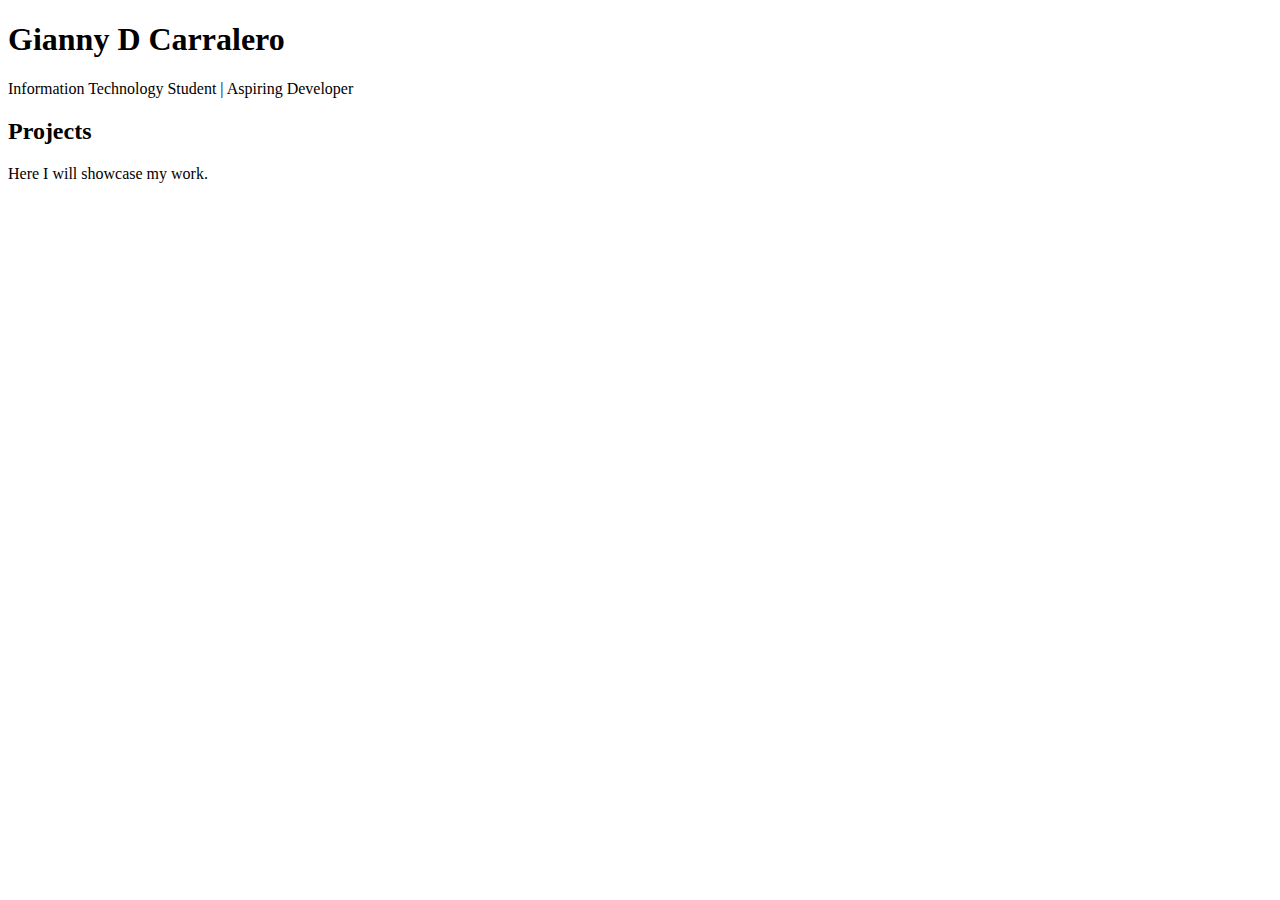
==== index.html @ cae55434 "Initial commit - added basic project files" ====
<!DOCTYPE html>
<html lang="en">
    <head>
        <meta charset="UTF-8">
        <meta name="viewport" content="width-device-width, initial-scale=1.0">
        <title>Gianny D Gianny</title>
        <link rel="stylesheet" href="style.css">
    </head>
    <body>
        <header>
            <h1>Gianny D Carralero</h1>
            <p>Information Technology Student | Aspiring Developer</p>
        </header>

        <section id="projects">
            <h2>Projects</h2>
            <p>Here I will showcase my work.</p>
        </section>

        <script src="script.js"></script>
    </body>
</html>
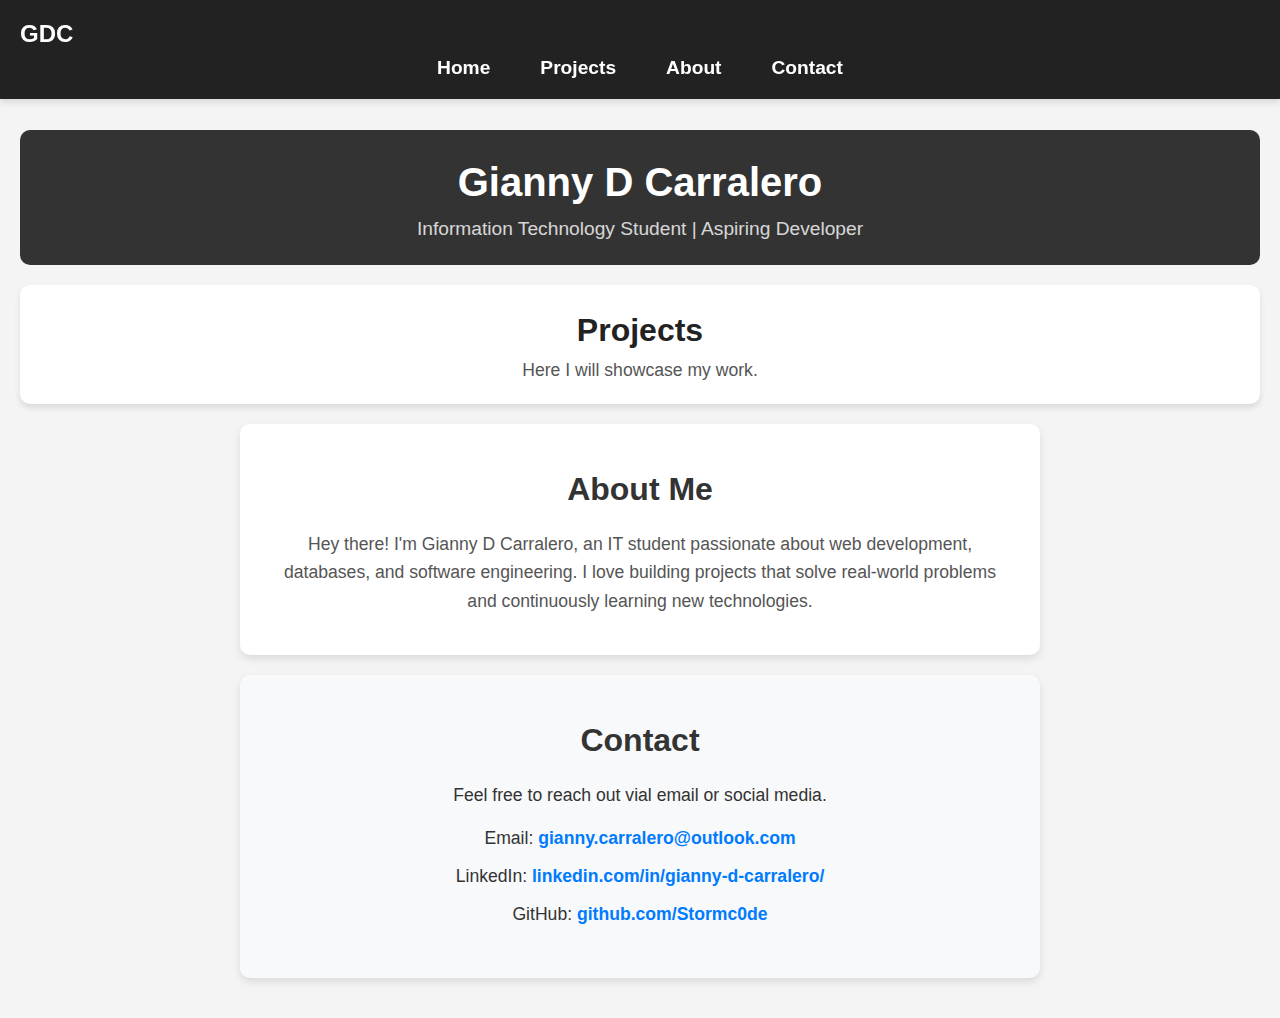
==== commit 783b41d8: "Implemented responsive navbar, improved About & Contact sections, fixed layout bugs" ====
--- a/index.html
+++ b/index.html
@@ -7,16 +7,53 @@
         <link rel="stylesheet" href="style.css">
     </head>
     <body>
+
+        <!-- Navigation Menu -->
+         <nav>
+            <div class="nav-container">
+                <a href="#" class="logo">GDC</a>
+                <button class="menu-toggle" aria-label="Toggle menu">&#9776;</button>
+            </div>
+            <ul class="nav-links">
+                <li><a href="#home">Home</a></li>
+                <li><a href="#projects">Projects</a></li>
+                <li><a href="#about">About</a></li>
+                <li><a href="#contact">Contact</a></li>
+            </ul>
+         </nav>
+
+
+         <!-- Header Section -->
         <header>
             <h1>Gianny D Carralero</h1>
             <p>Information Technology Student | Aspiring Developer</p>
         </header>
+     
 
+        <!-- Projects Section-->
         <section id="projects">
             <h2>Projects</h2>
             <p>Here I will showcase my work.</p>
         </section>
 
+
+        <!-- About Me Section -->
+        <section id="about">
+            <h2>About Me</h2>
+            <p>Hey there! I'm Gianny D Carralero, an IT student passionate about web development, databases, and software engineering. I love building projects that solve real-world problems and continuously learning new technologies.</p>
+        </section>
+
+        <!-- Contact Section -->
+         <section id="contact">
+            <h2>Contact</h2>
+            <p>Feel free to reach out vial email or social media.</p>
+            <ul>
+                <li>Email: <a href="mailto:gianny.carralero@outlook.com">gianny.carralero@outlook.com</a></li>
+                <li>LinkedIn: <a href="https://www.linkedin.com/in/gianny-d-carralero/" target="_blank">linkedin.com/in/gianny-d-carralero/</a></li>
+                <li>GitHub: <a href="https://github.com/Stormc0de" target="_blank">github.com/Stormc0de</a></li>
+            </ul>
+         </section>
+
         <script src="script.js"></script>
     </body>
 </html>--- a/style.css
+++ b/style.css
@@ -0,0 +1,287 @@
+/* Reset default broswer styles */
+* {
+    margin: 0;
+    padding: 0;
+    box-sizing: border-box;
+    font-family: Arial, sans-serif;
+}
+
+
+/* Set a background color for the whole page */
+body {
+    background-color: #f4f4f4;
+    color: #333;
+    line-height: 1.6;
+    text-align: center;
+    padding: 20px;
+}
+
+
+header {
+    background: #333; /* Dark background */
+    color: white; /* White text */
+    padding: 20px;
+    border-radius: 10px;
+    margin-bottom: 20px;
+    margin-top: 70px;
+}
+
+
+header h1 {
+    font-size: 2.5rem; /* Bigger name */
+    font-weight: bold;
+}
+
+
+header p {
+    font-size: 1.2rem;
+    opacity: 0.8; /* Slight transperency for sublety */
+}
+
+
+header:hover {
+    background: #444;
+    transition: background 0.3s ease-in-out;
+}
+
+
+#projects {
+    background: white;
+    padding: 20px;
+    border-radius: 10px;
+    box-shadow: 0px 4px 6px rgba(0, 0, 0, 0.1);
+    margin-top: 20px;
+}
+
+
+#projects h2 {
+    font-size: 2rem;
+    color: #222;
+}
+
+
+#projects p {
+    font-size: 1.1rem;
+    color: #555;
+}
+
+
+/* Navigation Bar */
+nav {
+    background: #222; /* Dark background */
+    color: white;
+    padding: 15px 0;
+    position: fixed; /* Sticks to the top */
+    top: 0;
+    left: 0;
+    width: 100%;
+    text-align: center;
+    box-shadow: 0 4px 6px rgba(0, 0, 0, 0.1);
+    z-index: 1000; /* Ensures it's on top */
+}
+
+/* Logo and Hamburger Button */
+.nav-container {
+    display: flex;
+    justify-content: space-between;
+    align-items: center;
+    padding: 0 20px;
+}
+
+.logo {
+    font-size: 1.5rem;
+    color: white;
+    text-decoration: none;
+    font-weight: bold;
+}
+
+/* Menu Toggle Button (Hidden on Desktop) */
+.menu-toggle {
+    background: none;
+    border: none;
+    font-size: 2rem;
+    color: white;
+    cursor: pointer;
+    display: none;
+}
+
+/* Navigation List */
+nav ul {
+    list-style: none; /* Removes default bullet points */
+    margin: 0;
+    padding: 0;
+    display: flex;
+    justify-content: center;
+    gap: 20px; /* Adds space between items */
+}
+
+/* Navigation Links 1 */
+.nav-links {
+    list-style: none;
+    margin: 0;
+    padding: 0;
+    display: flex;
+    justify-content: center;
+    gap: 20px;
+}
+
+/* Navigation Links 2 */
+nav ul li a {
+    text-decoration: none; /* Removes underline */
+    color: white;
+    font-size: 1.2rem;
+    font-weight: bold;
+    padding: 10px 15px; /* Adds space inside each link */
+    transition: color 0.3s ease-in-out;
+}
+
+/* Mobile Navigation Styles */
+@media (max-width: 768px) {
+    /* Show hamburger button */
+    .menu-toggle {
+        display: block;
+    }
+
+    /* Hide menu by default */
+    .nav-links {
+        display: none;
+        flex-direction: column;
+        gap: 10px;
+        background: #222;
+        width: 100%;
+        position: absolute;
+        top: 60px;
+        left: 0;
+        padding: 15px 0;
+    }
+
+    /* Show menu when active */
+    .nav-links.active {
+        display: flex;
+    }
+
+    /* Ensure full-width clickable links */
+    .nav-links li {
+        width: 100%;
+        text-align: center;
+    }
+
+    .nav-links li a {
+        display: block;
+        padding: 15px;
+    }
+    
+}
+
+/* Hover Effect */
+nav ul li a:hover {
+    color: #f4b400; /* Changes color on hover */
+}
+
+/* Responsive Navigation */
+@media (max-width: 768px) {
+    nav ul {
+        flex-direction: column; /* Stack items instead of row */
+        gap: 10px; /* Adds spacing between stacked links */
+    }
+
+    nav ul li {
+        display: block;
+        text-align: center;
+        width: 100%;
+    }
+
+    nav ul li a {
+        display: block;
+        padding: 15px;
+        font-size: 1.1rem;
+    }
+}
+
+/* Adjust body padding so content is not hidden under fixed navbar */
+body {
+    padding-top: 60px;
+}
+
+/* About Me Section */
+#about {
+    background: #ffffff;
+    padding: 40px;
+    border-radius: 10px;
+    box-shadow: 0px 4px 8px rgba(0, 0, 0, 0.1);
+    max-width: 800px;
+    margin: 20px auto;
+    text-align: center;
+}
+
+#about h2 {
+    font-size: 2rem;
+    color: #333;
+    margin-bottom: 15px;
+}
+
+#about p {
+    font-size: 1.1rem;
+    color: #555;
+    line-height: 1.6;
+}
+
+/* Contact Section */
+#contact {
+    background: #f8f9fa;
+    padding: 40px;
+    border-radius: 10px;
+    box-shadow: 0px 4px 8px rgba(0, 0, 0, 0.1);
+    max-width: 800px;
+    margin: 20px auto;
+    text-align: center;
+}
+
+#contact h2 {
+    font-size: 2rem;
+    color: #333;
+    margin-bottom: 15px;
+}
+
+#contact p {
+    font-size: 1.1rem;
+    color: #333;
+    margin-bottom: 15px;
+}
+
+/* Contact Links */
+#contact ul {
+    list-style: none;
+    padding: 0;
+}
+
+#contact ul li {
+    font-size: 1.1rem;
+    margin: 10px 0;
+}
+
+#contact ul li a {
+    text-decoration: none;
+    color: #007bff;
+    font-weight: bold;
+    transition: color 0.3s ease-in-out;
+}
+
+#contact ul li a:hover {
+    color: #0056b3;
+}
+
+@media (max-width: 768px) {
+    #about, #contact {
+        padding: 30px;
+        max-width: 90%; /* Allows content to shrink for smaller screens */
+    }
+
+    #about p, #contact p {
+        font-size: 1rem;
+    }
+
+    #contact ul li {
+        font-size: 1rem;
+    }
+}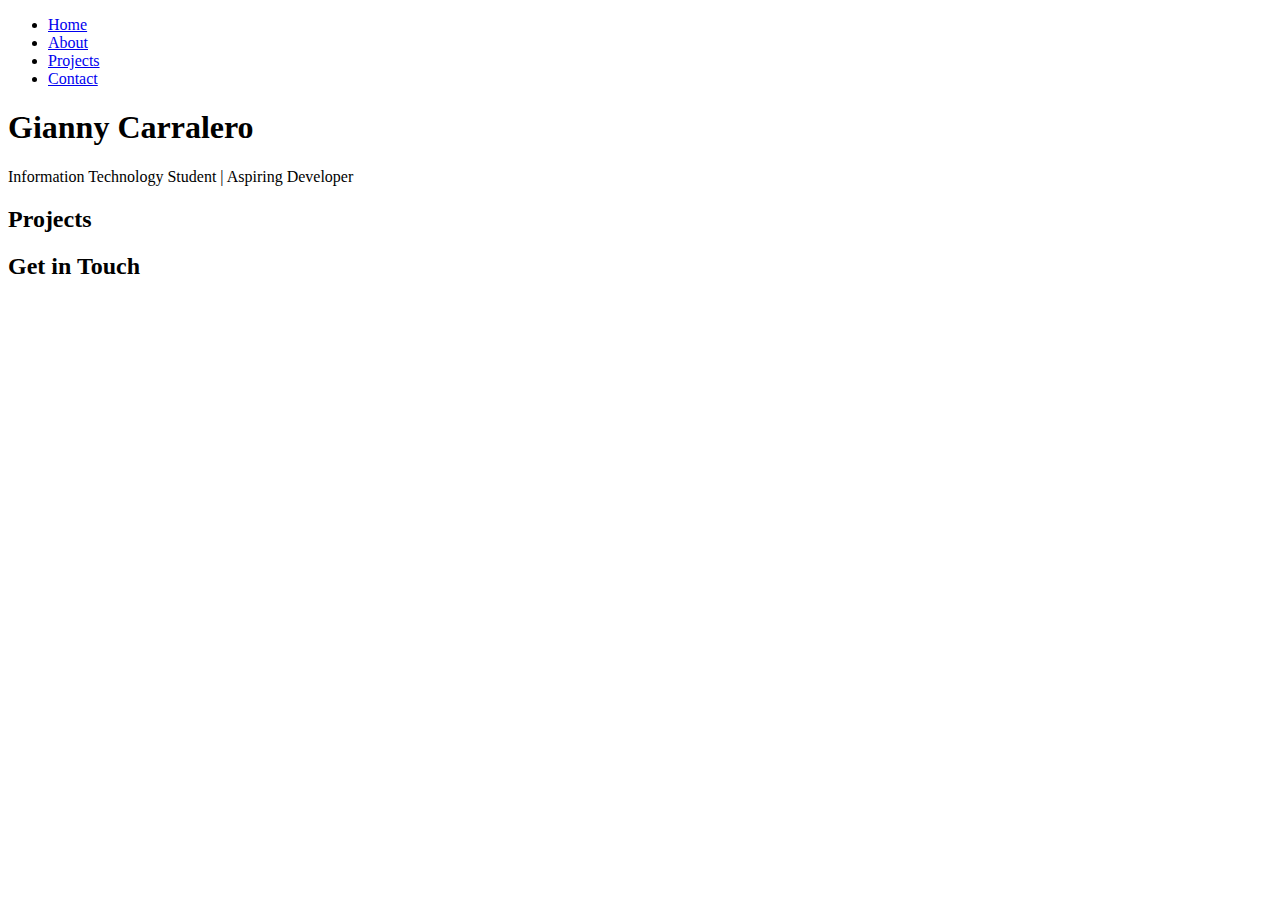
==== commit b7560bab: "RESTART" ====
--- a/index.html
+++ b/index.html
@@ -1,59 +1,48 @@
 <!DOCTYPE html>
 <html lang="en">
     <head>
-        <meta charset="UTF-8">
-        <meta name="viewport" content="width-device-width, initial-scale=1.0">
-        <title>Gianny D Gianny</title>
-        <link rel="stylesheet" href="style.css">
+        <!-- Meta information about my page -->
+         <meta charset="UTF-8">
+         <meta name="viewport" content="width-device-width, intitial-scale=1.0">
+         <title>Gianny Carralero</title>
+         <!-- Link to CSS file -->
+          <link rel="stylesheet" href="css/style.css">
     </head>
     <body>
+        <!-- Header section -->
+         <header>
+            <nav>
+                <ul>
+                    <li><a href="index.html">Home</a></li>
+                    <li><a href="about.html">About</a></li>
+                    <li><a href="projects.html">Projects</a></li>
+                    <li><a href="#contact">Contact</a></li>
+                </ul>
+            </nav>
+         </header>
 
-        <!-- Navigation Menu -->
-         <nav>
-            <div class="nav-container">
-                <a href="#" class="logo">GDC</a>
-                <button class="menu-toggle" aria-label="Toggle menu">&#9776;</button>
-            </div>
-            <ul class="nav-links">
-                <li><a href="#home">Home</a></li>
-                <li><a href="#projects">Projects</a></li>
-                <li><a href="#about">About</a></li>
-                <li><a href="#contact">Contact</a></li>
-            </ul>
-         </nav>
+         <!-- Main content area -->
+          <main>
+            <!-- Hero section -->
+             <section id="#hero">
+                <h1>Gianny Carralero</h1>
+                <p>Information Technology Student | Aspiring Developer</p>
+             </section>
 
+             <!-- Featured projects section -->
+              <section id="#projects">
+                <h2>Projects</h2>
+                <!-- Project cards will go here -->
+              </section>
+          </main>
 
-         <!-- Header Section -->
-        <header>
-            <h1>Gianny D Carralero</h1>
-            <p>Information Technology Student | Aspiring Developer</p>
-        </header>
-     
+          <!-- Footer section -->
+           <footer id="#contact">
+            <h2>Get in Touch</h2>
+            <!-- Contact info will go here -->
+           </footer>
 
-        <!-- Projects Section-->
-        <section id="projects">
-            <h2>Projects</h2>
-            <p>Here I will showcase my work.</p>
-        </section>
-
-
-        <!-- About Me Section -->
-        <section id="about">
-            <h2>About Me</h2>
-            <p>Hey there! I'm Gianny D Carralero, an IT student passionate about web development, databases, and software engineering. I love building projects that solve real-world problems and continuously learning new technologies.</p>
-        </section>
-
-        <!-- Contact Section -->
-         <section id="contact">
-            <h2>Contact</h2>
-            <p>Feel free to reach out vial email or social media.</p>
-            <ul>
-                <li>Email: <a href="mailto:gianny.carralero@outlook.com">gianny.carralero@outlook.com</a></li>
-                <li>LinkedIn: <a href="https://www.linkedin.com/in/gianny-d-carralero/" target="_blank">linkedin.com/in/gianny-d-carralero/</a></li>
-                <li>GitHub: <a href="https://github.com/Stormc0de" target="_blank">github.com/Stormc0de</a></li>
-            </ul>
-         </section>
-
-        <script src="script.js"></script>
+           <!-- Link to your JavaScript file -->
+            <script src="main.js"></script>
     </body>
 </html>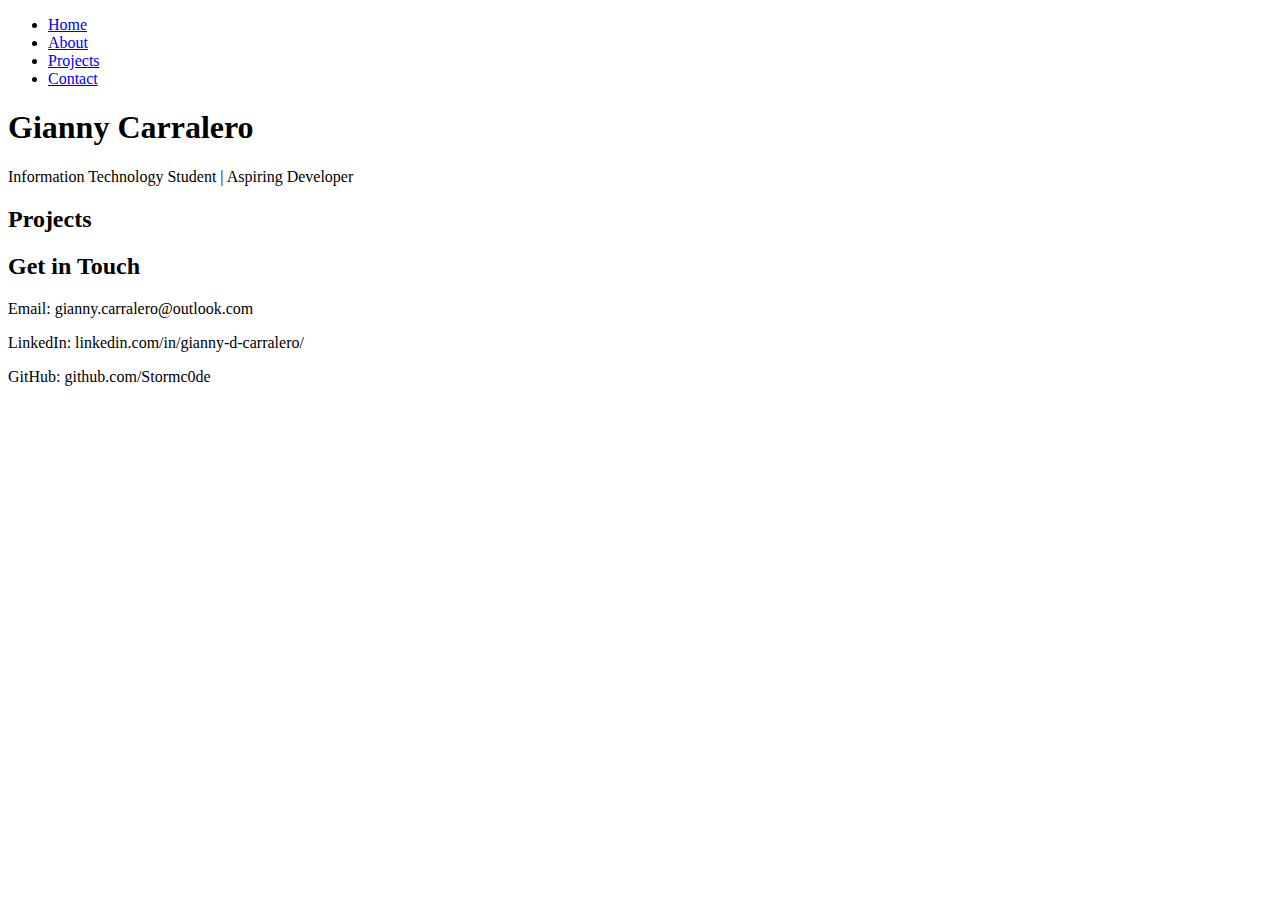
==== commit 35a8ef09: "Added HTML to about and projects" ====
--- a/index.html
+++ b/index.html
@@ -6,7 +6,7 @@
          <meta name="viewport" content="width-device-width, intitial-scale=1.0">
          <title>Gianny Carralero</title>
          <!-- Link to CSS file -->
-          <link rel="stylesheet" href="css/style.css">
+          <link rel="stylesheet" href="css/styles.css">
     </head>
     <body>
         <!-- Header section -->
@@ -39,7 +39,9 @@
           <!-- Footer section -->
            <footer id="#contact">
             <h2>Get in Touch</h2>
-            <!-- Contact info will go here -->
+            <p>Email: gianny.carralero@outlook.com</p>
+            <p>LinkedIn: linkedin.com/in/gianny-d-carralero/</p>
+            <p>GitHub: github.com/Stormc0de</p>
            </footer>
 
            <!-- Link to your JavaScript file -->
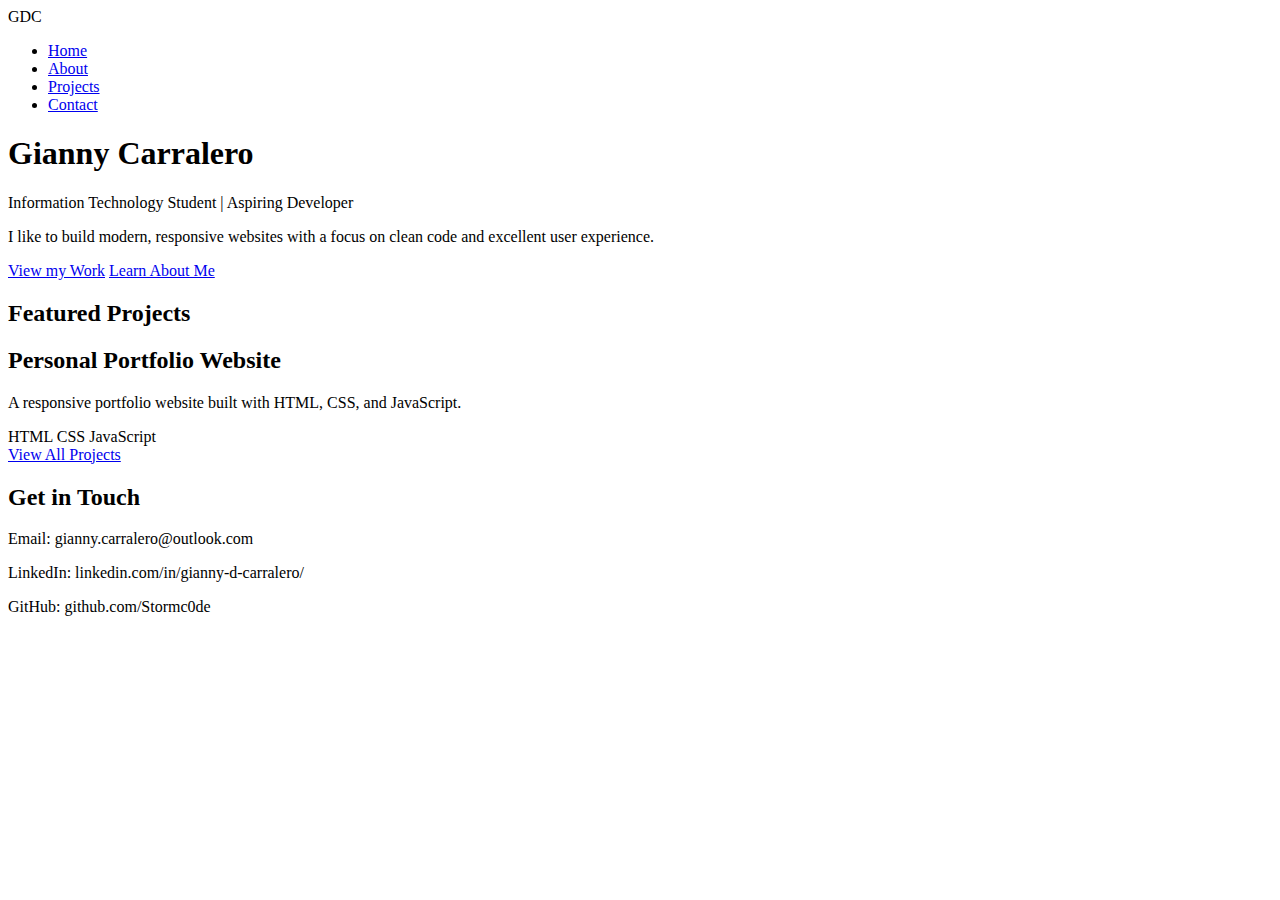
==== commit b91a908f: "Implemented changes to index, project, and CSS file" ====
--- a/index.html
+++ b/index.html
@@ -1,50 +1,87 @@
 <!DOCTYPE html>
 <html lang="en">
     <head>
-        <!-- Meta information about my page -->
+        <!-- Meta information -->
          <meta charset="UTF-8">
-         <meta name="viewport" content="width-device-width, intitial-scale=1.0">
-         <title>Gianny Carralero</title>
+         <meta name="viewport" content="width=device-width, initial-scale=1.0">
+         <title>Gianny D Carralero</title>
+         <!-- Meta description for SEO -->
+          <meta name="description" content="Portfolio website showcasing the work of Gianny D Carralero">
          <!-- Link to CSS file -->
           <link rel="stylesheet" href="css/styles.css">
     </head>
     <body>
-        <!-- Header section -->
-         <header>
-            <nav>
-                <ul>
-                    <li><a href="index.html">Home</a></li>
-                    <li><a href="about.html">About</a></li>
-                    <li><a href="projects.html">Projects</a></li>
-                    <li><a href="#contact">Contact</a></li>
-                </ul>
-            </nav>
-         </header>
+        <!-- Header/Navigation section -->
+        <header>
+            <div class="container">
+                <div class="logo">GDC</div>
+                <nav>
+                    <ul>
+                        <li><a href="index.html" class="active">Home</a></li>
+                        <li><a href="about.html">About</a></li>
+                        <li><a href="projects.html">Projects</a></li>
+                        <li><a href="#contact">Contact</a></li>
+                    </ul>
+                </nav>
+            </div>
+        </header>
 
-         <!-- Main content area -->
-          <main>
+        <!-- Main content area -->
+        <main>
             <!-- Hero section -->
-             <section id="#hero">
-                <h1>Gianny Carralero</h1>
-                <p>Information Technology Student | Aspiring Developer</p>
-             </section>
+            <section id="hero">
+                <div class="container">
+                    <h1>Gianny Carralero</h1>
+                    <p class="hero-subtitle">Information Technology Student | Aspiring Developer</p>
+                    <p class="hero-description">I like to build modern, responsive websites with a focus on clean code and excellent user experience.</p>
+                    <div class="hero-buttons">
+                        <a href="#projects" class="btn">View my Work</a>
+                        <a href="about.html" class="btn btn-secondary">Learn About Me</a>
+                    </div>
+                </div>
+            </section>
 
-             <!-- Featured projects section -->
-              <section id="#projects">
-                <h2>Projects</h2>
-                <!-- Project cards will go here -->
-              </section>
-          </main>
+            <!-- Featured projects section -->
+            <section id="#projects">
+                <div class="container">
+                    <h2> Featured Projects</h2>
+                    <div class="projects-grid">
+                        <!-- Project 1 -->
+                        <article class="project">
+                            <div class="project-image">
+                                <!-- Eventually replace with an actual project image -->
+                                 <div style="width: 100%; height: 100%; background-color: #e5e7eb;"></div>
+                            </div>
+                            <div class="project-content">
+                                <h2>Personal Portfolio Website</h2>
+                                <p>A responsive portfolio website built with HTML, CSS, and JavaScript.</p>
+                                <div class="project-tech">
+                                    <span class="tech-tag">HTML</span>
+                                    <span class="tech-tag">CSS</span>
+                                    <span class="tech-tag">JavaScript</span>
+                                </div>
+                            </div>
+                        </article>
+                    </div>
+                    <div class="view-all">
+                        <a href="projects.html" class="btn">View All Projects</a>
+                    </div>
+                </div>
+            </section>
+        </main>
 
-          <!-- Footer section -->
-           <footer id="#contact">
-            <h2>Get in Touch</h2>
-            <p>Email: gianny.carralero@outlook.com</p>
-            <p>LinkedIn: linkedin.com/in/gianny-d-carralero/</p>
-            <p>GitHub: github.com/Stormc0de</p>
-           </footer>
+        <!-- Footer section -->
+        <footer id="#contact">
+            <div class="container">
+                <h2>Get in Touch</h2>
+                <p>Email: gianny.carralero@outlook.com</p>
+                <p>LinkedIn: linkedin.com/in/gianny-d-carralero/</p>
+                <p>GitHub: github.com/Stormc0de</p>
+            </div>
+        </footer>
 
-           <!-- Link to your JavaScript file -->
-            <script src="main.js"></script>
+
+        <!-- Link to your JavaScript file -->
+        <script src="JS/main.js"></script>
     </body>
 </html>